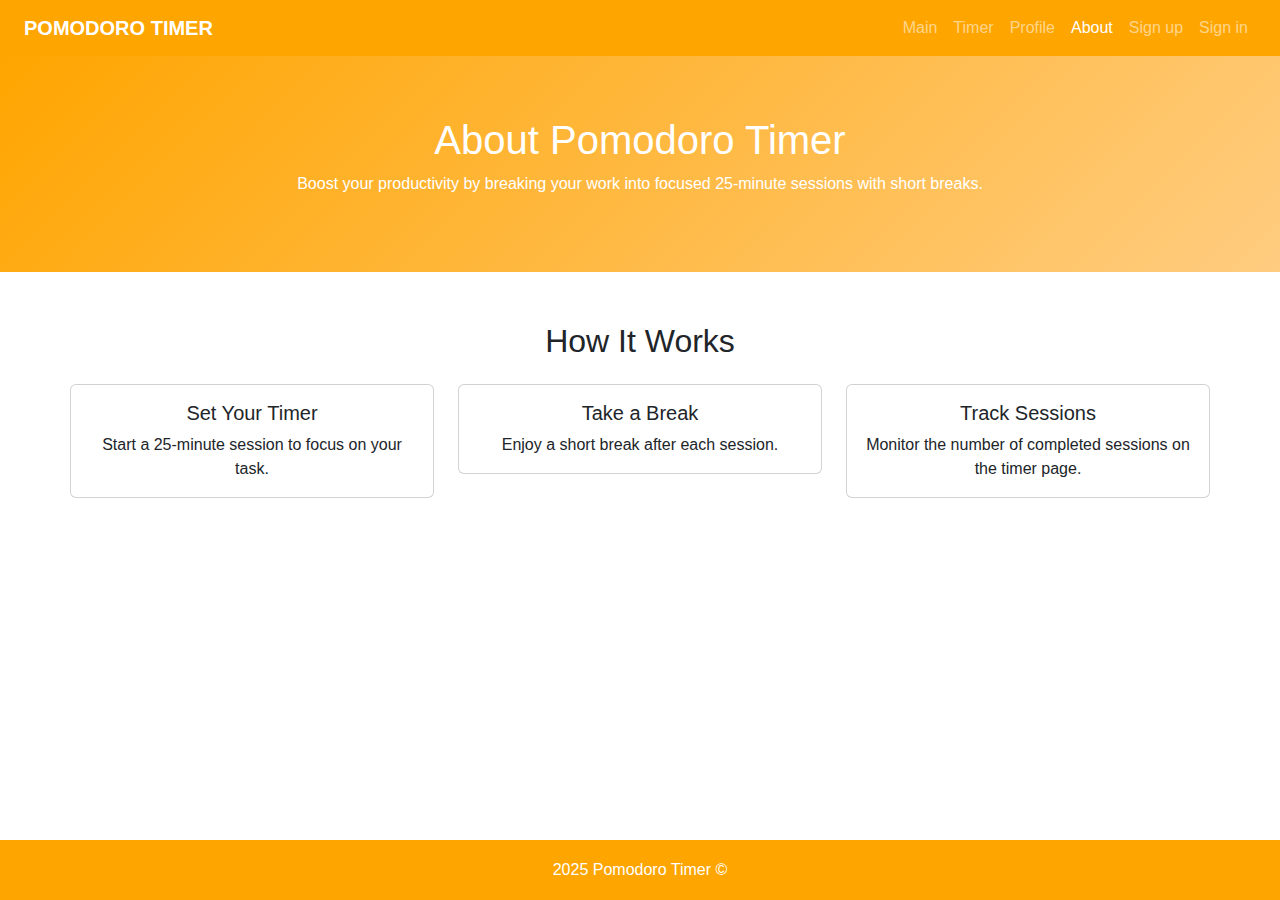
==== html/about.html @ f4d8616e "1.0" ====
<!DOCTYPE html>
<html lang="uk">
<head>
  <meta charset="UTF-8" />
  <meta name="viewport" content="width=device-width, initial-scale=1" />
  <!-- Bootstrap CSS -->
  <link href="https://cdn.jsdelivr.net/npm/bootstrap@5.3.0/dist/css/bootstrap.min.css" rel="stylesheet" />
  <link rel="stylesheet" href="../style.css" />
  <title>Pomodoro Timer - About</title>
  <style>
    .about-hero {
      background: linear-gradient(135deg, #FFA500, #FFCC80);
      color: #fff;
      text-align: center;
      padding: 60px 20px;
      margin-bottom: 30px;
    }
  </style>
</head>
<body>
  <div class="wrapper">
    <!-- HEADER -->
    <header class="header bg-orange">
      <div class="container-fluid">
        <nav class="navbar navbar-expand-lg navbar-dark bg-orange">
          <div class="container-fluid">
            <a class="navbar-brand" href="../index.html">Pomodoro Timer</a>
            <button class="navbar-toggler" type="button" data-bs-toggle="collapse"
                    data-bs-target="#navbarNav" aria-controls="navbarNav"
                    aria-expanded="false" aria-label="Toggle navigation">
              <span class="navbar-toggler-icon"></span>
            </button>
            <div class="collapse navbar-collapse" id="navbarNav">
              <ul class="navbar-nav ms-auto">
                <li class="nav-item">
                  <a class="nav-link" href="../index.html">Main</a>
                </li>
                <li class="nav-item">
                  <a class="nav-link" href="pomodoro.html">Timer</a>
                </li>
                <li class="nav-item">
                  <a class="nav-link" href="profile.html">Profile</a>
                </li>
                <li class="nav-item">
                  <a class="nav-link active" href="about.html">About</a>
                </li>
                <li class="nav-item">
                  <a class="nav-link" href="signup.html">Sign up</a>
                </li>
                <li class="nav-item">
                  <a class="nav-link" href="signin.html">Sign in</a>
                </li>
              </ul>
            </div>
          </div>
        </nav>
      </div>
    </header>

    <!-- ABOUT HERO -->
    <section class="about-hero">
      <div class="container">
        <h1>About Pomodoro Timer</h1>
        <p>Boost your productivity by breaking your work into focused 25-minute sessions with short breaks.</p>
      </div>
    </section>

    <!-- MAIN CONTENT -->
    <main class="page">
      <div class="container main-content">
        <h2 class="mb-4 text-center">How It Works</h2>
        <div class="row">
          <div class="col-md-4">
            <div class="card mb-3">
              <div class="card-body text-center">
                <h5 class="card-title">Set Your Timer</h5>
                <p class="card-text">Start a 25-minute session to focus on your task.</p>
              </div>
            </div>
          </div>
          <div class="col-md-4">
            <div class="card mb-3">
              <div class="card-body text-center">
                <h5 class="card-title">Take a Break</h5>
                <p class="card-text">Enjoy a short break after each session.</p>
              </div>
            </div>
          </div>
          <div class="col-md-4">
            <div class="card mb-3">
              <div class="card-body text-center">
                <h5 class="card-title">Track Sessions</h5>
                <p class="card-text">Monitor the number of completed sessions on the timer page.</p>
              </div>
            </div>
          </div>
        </div>
      </div>
    </main>

    <!-- FOOTER -->
    <footer class="footer bg-orange">
      <div class="container-fluid">
        <div class="text-center text-white p-2">
          2025 Pomodoro Timer ©
        </div>
      </div>
    </footer>
  </div>
  <!-- Bootstrap JS Bundle -->
  <script src="https://cdn.jsdelivr.net/npm/bootstrap@5.3.0/dist/js/bootstrap.bundle.min.js"></script>
</body>
</html>
---- style.css ----
/* style.css */

/* Скидання відступів */
* {
  margin: 0;
  padding: 0;
  box-sizing: border-box;
}

html, body {
  height: 100%;
  font-family: Arial, sans-serif;
  line-height: 1.5;
}

/* Обгортка для сайту, щоб футер завжди був внизу */
.wrapper {
  display: flex;
  flex-direction: column;
  min-height: 100vh;
}

.page {
  flex: 1 1 auto;
}

/* Новий колір – помаранчевий */
.bg-orange {
  background-color: #FFA500 !important;
}

/* Header та Footer */
.header, .footer {
  width: 100%;
}

.footer {
  display: flex;
  justify-content: center;
  align-items: center;
  height: 60px;
  color: #fff;
}

/* Стилі навігації */
.navbar-brand {
  font-weight: bold;
  text-transform: uppercase;
}

/* Геройський блок на головній сторінці */
.hero {
  background: linear-gradient(135deg, #FFA500, #FFCC80);
  color: #fff;
  text-align: center;
  padding: 80px 20px;
}

.hero h1 {
  font-size: 3em;
  margin-bottom: 20px;
}

.hero p {
  font-size: 1.2em;
  margin-bottom: 30px;
}

/* Секція з картками */
.features {
  padding: 40px 0;
}

.features .card {
  margin-bottom: 20px;
}

/* Відступи у головному вмісті */
.main-content {
  padding: 20px 0;
}

/* Кнопки під таблицею (як приклад Contact.me) */
.manage-buttons {
  display: flex;
  gap: 20px;
  margin-bottom: 20px;
}

.manage-buttons .btn {
  width: 120px;
}
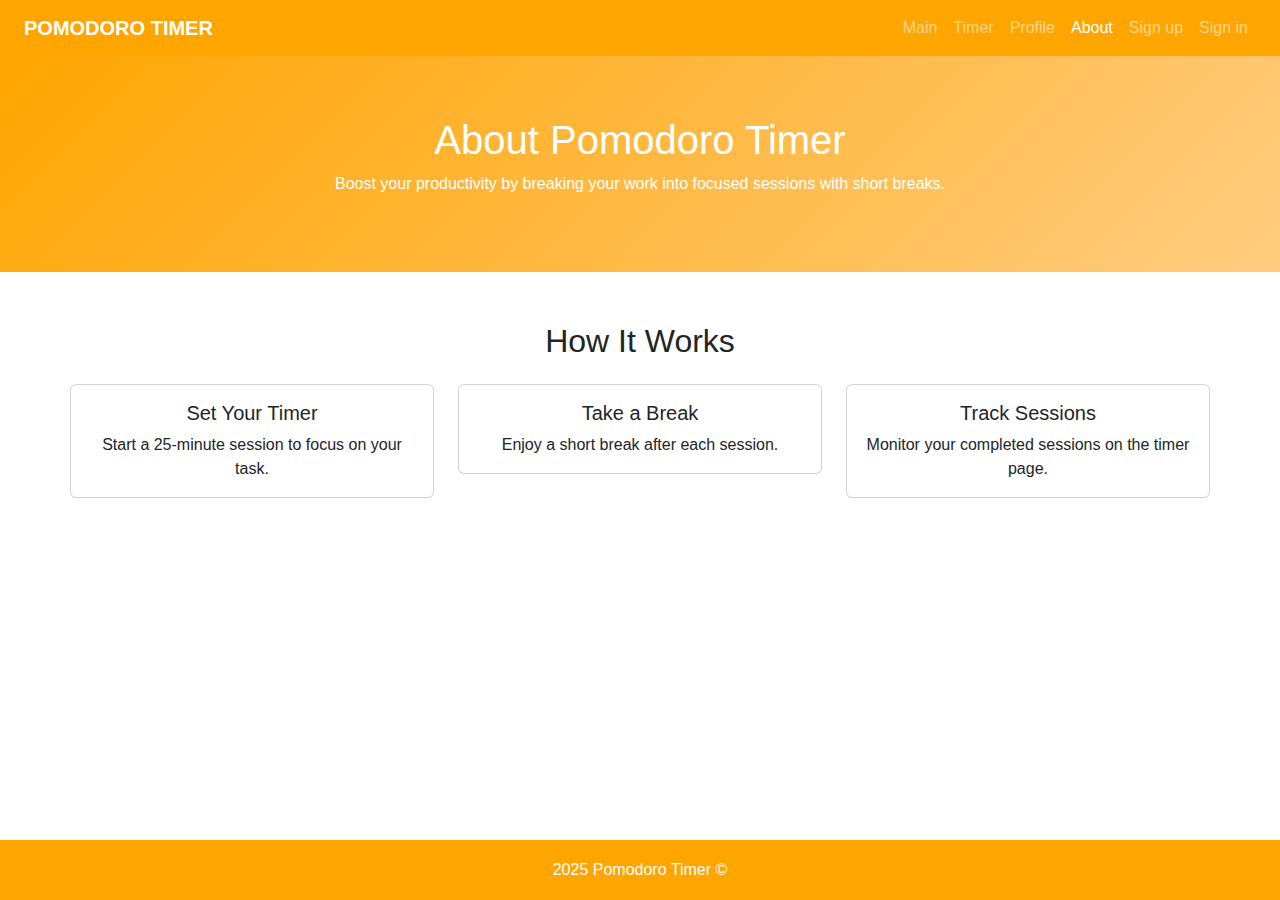
==== commit 05af3a84: "2.0" ====
--- a/html/about.html
+++ b/html/about.html
@@ -4,7 +4,10 @@
   <meta charset="UTF-8" />
   <meta name="viewport" content="width=device-width, initial-scale=1" />
   <!-- Bootstrap CSS -->
-  <link href="https://cdn.jsdelivr.net/npm/bootstrap@5.3.0/dist/css/bootstrap.min.css" rel="stylesheet" />
+  <link 
+    href="https://cdn.jsdelivr.net/npm/bootstrap@5.3.0/dist/css/bootstrap.min.css"
+    rel="stylesheet"
+  />
   <link rel="stylesheet" href="../style.css" />
   <title>Pomodoro Timer - About</title>
   <style>
@@ -25,8 +28,8 @@
         <nav class="navbar navbar-expand-lg navbar-dark bg-orange">
           <div class="container-fluid">
             <a class="navbar-brand" href="../index.html">Pomodoro Timer</a>
-            <button class="navbar-toggler" type="button" data-bs-toggle="collapse"
-                    data-bs-target="#navbarNav" aria-controls="navbarNav"
+            <button class="navbar-toggler" type="button" data-bs-toggle="collapse" 
+                    data-bs-target="#navbarNav" aria-controls="navbarNav" 
                     aria-expanded="false" aria-label="Toggle navigation">
               <span class="navbar-toggler-icon"></span>
             </button>
@@ -56,19 +59,19 @@
         </nav>
       </div>
     </header>
-
+    
     <!-- ABOUT HERO -->
     <section class="about-hero">
       <div class="container">
         <h1>About Pomodoro Timer</h1>
-        <p>Boost your productivity by breaking your work into focused 25-minute sessions with short breaks.</p>
+        <p>Boost your productivity by breaking your work into focused sessions with short breaks.</p>
       </div>
     </section>
-
+    
     <!-- MAIN CONTENT -->
     <main class="page">
       <div class="container main-content">
-        <h2 class="mb-4 text-center">How It Works</h2>
+        <h2 class="text-center mb-4">How It Works</h2>
         <div class="row">
           <div class="col-md-4">
             <div class="card mb-3">
@@ -90,23 +93,24 @@
             <div class="card mb-3">
               <div class="card-body text-center">
                 <h5 class="card-title">Track Sessions</h5>
-                <p class="card-text">Monitor the number of completed sessions on the timer page.</p>
+                <p class="card-text">Monitor your completed sessions on the timer page.</p>
               </div>
             </div>
           </div>
         </div>
       </div>
     </main>
-
+    
     <!-- FOOTER -->
     <footer class="footer bg-orange">
       <div class="container-fluid">
-        <div class="text-center text-white p-2">
-          2025 Pomodoro Timer ©
-        </div>
+        <div class="text-center text-white p-2">2025 Pomodoro Timer ©</div>
       </div>
     </footer>
   </div>
+  
+  <!-- Підключення модуля -->
+  <script type="module" src="../js/main.js"></script>
   <!-- Bootstrap JS Bundle -->
   <script src="https://cdn.jsdelivr.net/npm/bootstrap@5.3.0/dist/js/bootstrap.bundle.min.js"></script>
 </body>
